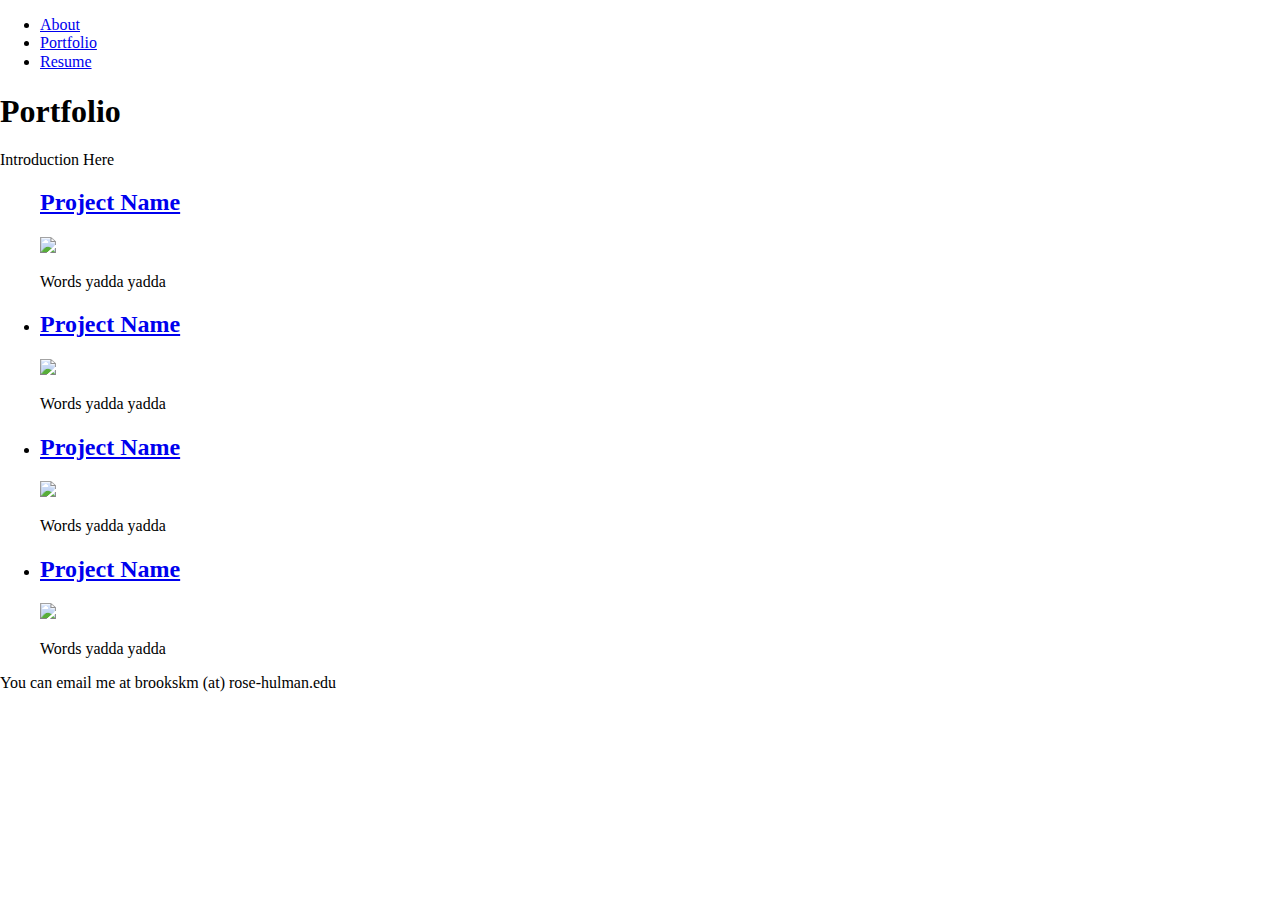
==== portfolio.html @ a6cf1c87 "Markup" ====
<!DOCTYPE HTML>
<HTML lang="en">

<head>
    <meta charset="utf-8">
    <meta naem="viewport" content="width=device-width, initial-scale=1">
    <title>Khyree Brooks portfolio 2021</title>
    <link rel="stylesheet" href="styles/normalize.css" />
    <link rel="stylesheet" href="styles/main.css" />
    <link rel="icon" href="image/favicon.png" />

</head>


<body id="Portfolio">
    <nav>
        <ul>
            <li><a href="index.html">About</a></li>
            <li><a href="portfolio.html">Portfolio</a></li>
            <li><a href="resume.html">Resume</a></li>

    </nav>
    <main>
    <!-- Content here! -->
   <h1>Portfolio</h1>
    <p>Introduction Here </p>

    <ul id="portfolioitems">
        <l1>
        <h2> <a href="Linktoproject">Project Name</a></h2>
        <img src="image/project1.png">
        <p>Words yadda yadda</p>
        </li>


        <li>
        <h2> <a href="Linktoproject">Project Name</a></h2>
        <img src="image/project2.png">
        <p>Words yadda yadda</p>
        </li>

        <li>
        <h2> <a href="Linktoproject">Project Name</a></h2>
        <img src="image/project3.png">
        <p>Words yadda yadda</p>
        </li>

        <li>
            <h2> <a href="Linktoproject">Project Name</a></h2>
            <img src="image/project4.png">
            <p>Words yadda yadda</p>
            </li>

   <script src="scripts/main.js"> </script>
    </main>
    <footer>
        You can email me at brookskm (at) rose-hulman.edu
    </footer>
</body>

</HTML>
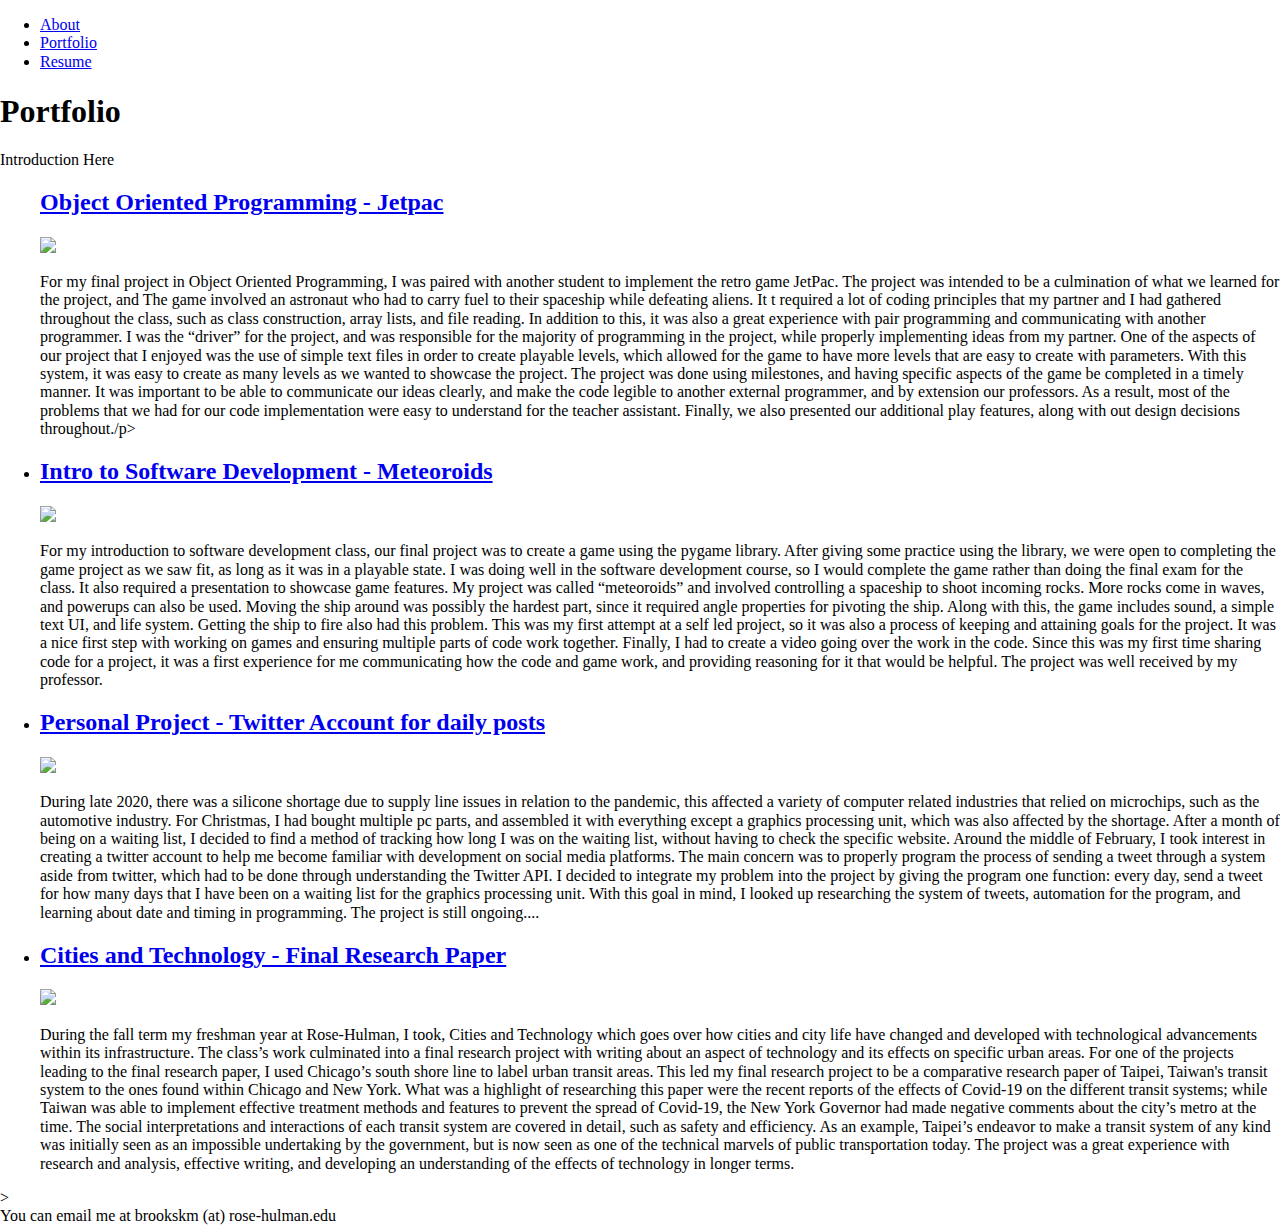
==== commit 1dcac4f5: "populated empty fields with portfolioo information" ====
--- a/portfolio.html
+++ b/portfolio.html
@@ -21,37 +21,102 @@
 
     </nav>
     <main>
-    <!-- Content here! -->
-   <h1>Portfolio</h1>
-    <p>Introduction Here </p>
+        <!-- Content here! -->
+        <h1>Portfolio</h1>
+        <p>Introduction Here </p>
 
-    <ul id="portfolioitems">
-        <l1>
-        <h2> <a href="Linktoproject">Project Name</a></h2>
-        <img src="image/project1.png">
-        <p>Words yadda yadda</p>
-        </li>
+        <ul id="portfolioitems">
+            <l1>
+                <h2> <a href="Linktoproject">Object Oriented Programming - Jetpac</a></h2>
+                <img src="image/project1.png">
+                <p>​
+                    For my final project in Object Oriented Programming, I was paired with another student to implement
+                    the retro game JetPac. The project was intended to be a culmination of what we learned for the
+                    project, and The game involved an astronaut who had to carry fuel to their spaceship while defeating
+                    aliens.
+
+                    It t required a lot of coding principles that my partner and I had gathered throughout the class,
+                    such as class construction, array lists, and file reading. In addition to this, it was also a great
+                    experience with pair programming and communicating with another programmer. I was the “driver” for
+                    the project, and was responsible for the majority of programming in the project, while properly
+                    implementing ideas from my partner. One of the aspects of our project that I enjoyed was the use of
+                    simple text files in order to create playable levels, which allowed for the game to have more levels
+                    that are easy to create with parameters. With this system, it was easy to create as many levels as
+                    we wanted to showcase the project. The project was done using milestones, and having specific
+                    aspects of the game be completed in a timely manner. It was important to be able to communicate our
+                    ideas clearly, and make the code legible to another external programmer, and by extension our
+                    professors. As a result, most of the problems that we had for our code implementation were easy to
+                    understand for the teacher assistant. Finally, we also presented our additional play features, along
+                    with out design decisions throughout./p>
+                    </li>
 
 
-        <li>
-        <h2> <a href="Linktoproject">Project Name</a></h2>
-        <img src="image/project2.png">
-        <p>Words yadda yadda</p>
-        </li>
+                    <li>
+                        <h2> <a href="Linktoproject">Intro to Software Development - Meteoroids</a></h2>
+                        <img src="image/project2.png">
+                        <p>For my introduction to software development class, our final project was to create a game
+                            using the pygame library. After giving some practice using the library, we were open to
+                            completing the game project as we saw fit, as long as it was in a playable state. I was
+                            doing well in the software development course, so I would complete the game rather than
+                            doing the final exam for the class. It also required a presentation to showcase game
+                            features. My project was called “meteoroids” and involved controlling a spaceship to shoot
+                            incoming rocks. More rocks come in waves, and powerups can also be used. Moving the ship
+                            around was possibly the hardest part, since it required angle properties for pivoting the
+                            ship. Along with this, the game includes sound, a simple text UI, and life system. Getting
+                            the ship to fire also had this problem. This was my first attempt at a self led project, so
+                            it was also a process of keeping and attaining goals for the project. It was a nice first
+                            step with working on games and ensuring multiple parts of code work together.
 
-        <li>
-        <h2> <a href="Linktoproject">Project Name</a></h2>
-        <img src="image/project3.png">
-        <p>Words yadda yadda</p>
-        </li>
+                            Finally, I had to create a video going over the work in the code. Since this was my first
+                            time sharing code for a project, it was a first experience for me communicating how the code
+                            and game work, and providing reasoning for it that would be helpful. The project was well
+                            received by my professor.</p>
+                    </li>
 
-        <li>
-            <h2> <a href="Linktoproject">Project Name</a></h2>
-            <img src="image/project4.png">
-            <p>Words yadda yadda</p>
-            </li>
+                    <li>
+                        <h2> <a href="Linktoproject">
+                                Personal Project - Twitter Account for daily posts</a></h2>
+                        <img src="image/project3.png">
+                        <p>During late 2020, there was a silicone shortage due to supply line issues in relation to the
+                            pandemic, this affected a variety of computer related industries that relied on microchips,
+                            such as the automotive industry. For Christmas, I had bought multiple pc parts, and
+                            assembled it with everything except a graphics processing unit, which was also affected by
+                            the shortage. After a month of being on a waiting list, I decided to find a method of
+                            tracking how long I was on the waiting list, without having to check the specific website.
+                            Around the middle of February, I took interest in creating a twitter account to help me
+                            become familiar with development on social media platforms. The main concern was to properly
+                            program the process of sending a tweet through a system aside from twitter, which had to be
+                            done through understanding the Twitter API. I decided to integrate my problem into the
+                            project by giving the program one function: every day, send a tweet for how many days that I
+                            have been on a waiting list for the graphics processing unit. With this goal in mind, I
+                            looked up researching the system of tweets, automation for the program, and learning about
+                            date and timing in programming. The project is still ongoing....</p>
+                    </li>
 
-   <script src="scripts/main.js"> </script>
+                    <li>
+                        <h2> <a href="Linktoproject">Cities and Technology - Final Research Paper</a></h2>
+                        <img src="image/project4.png">
+                        <p>During the fall term my freshman year at Rose-Hulman, I took, Cities and Technology which
+                            goes over how cities and city life have changed and developed with technological
+                            advancements within its infrastructure. The class’s work culminated into a final research
+                            project with writing about an aspect of technology and its effects on specific urban areas.
+                            For one of the projects leading to the final research paper, I used Chicago’s south shore
+                            line to label urban transit areas. This led my final research project to be a comparative
+                            research paper of Taipei, Taiwan's transit system to the ones found within Chicago and New
+                            York. What was a highlight of researching this paper were the recent reports of the effects
+                            of Covid-19 on the different transit systems; while Taiwan was able to implement effective
+                            treatment methods and features to prevent the spread of Covid-19, the New York Governor had
+                            made negative comments about the city’s metro at the time. The social interpretations and
+                            interactions of each transit system are covered in detail, such as safety and efficiency. As
+                            an example, Taipei’s endeavor to make a transit system of any kind was initially seen as an
+                            impossible undertaking by the government, but is now seen as one of the technical marvels of
+                            public transportation today. The project was a great experience with research and analysis,
+                            effective writing, and developing an understanding of the effects of technology in longer
+                            terms.</p>
+                    </li>
+            </l1>
+        </ul>>
+        <script src="scripts/main.js"> </script>
     </main>
     <footer>
         You can email me at brookskm (at) rose-hulman.edu
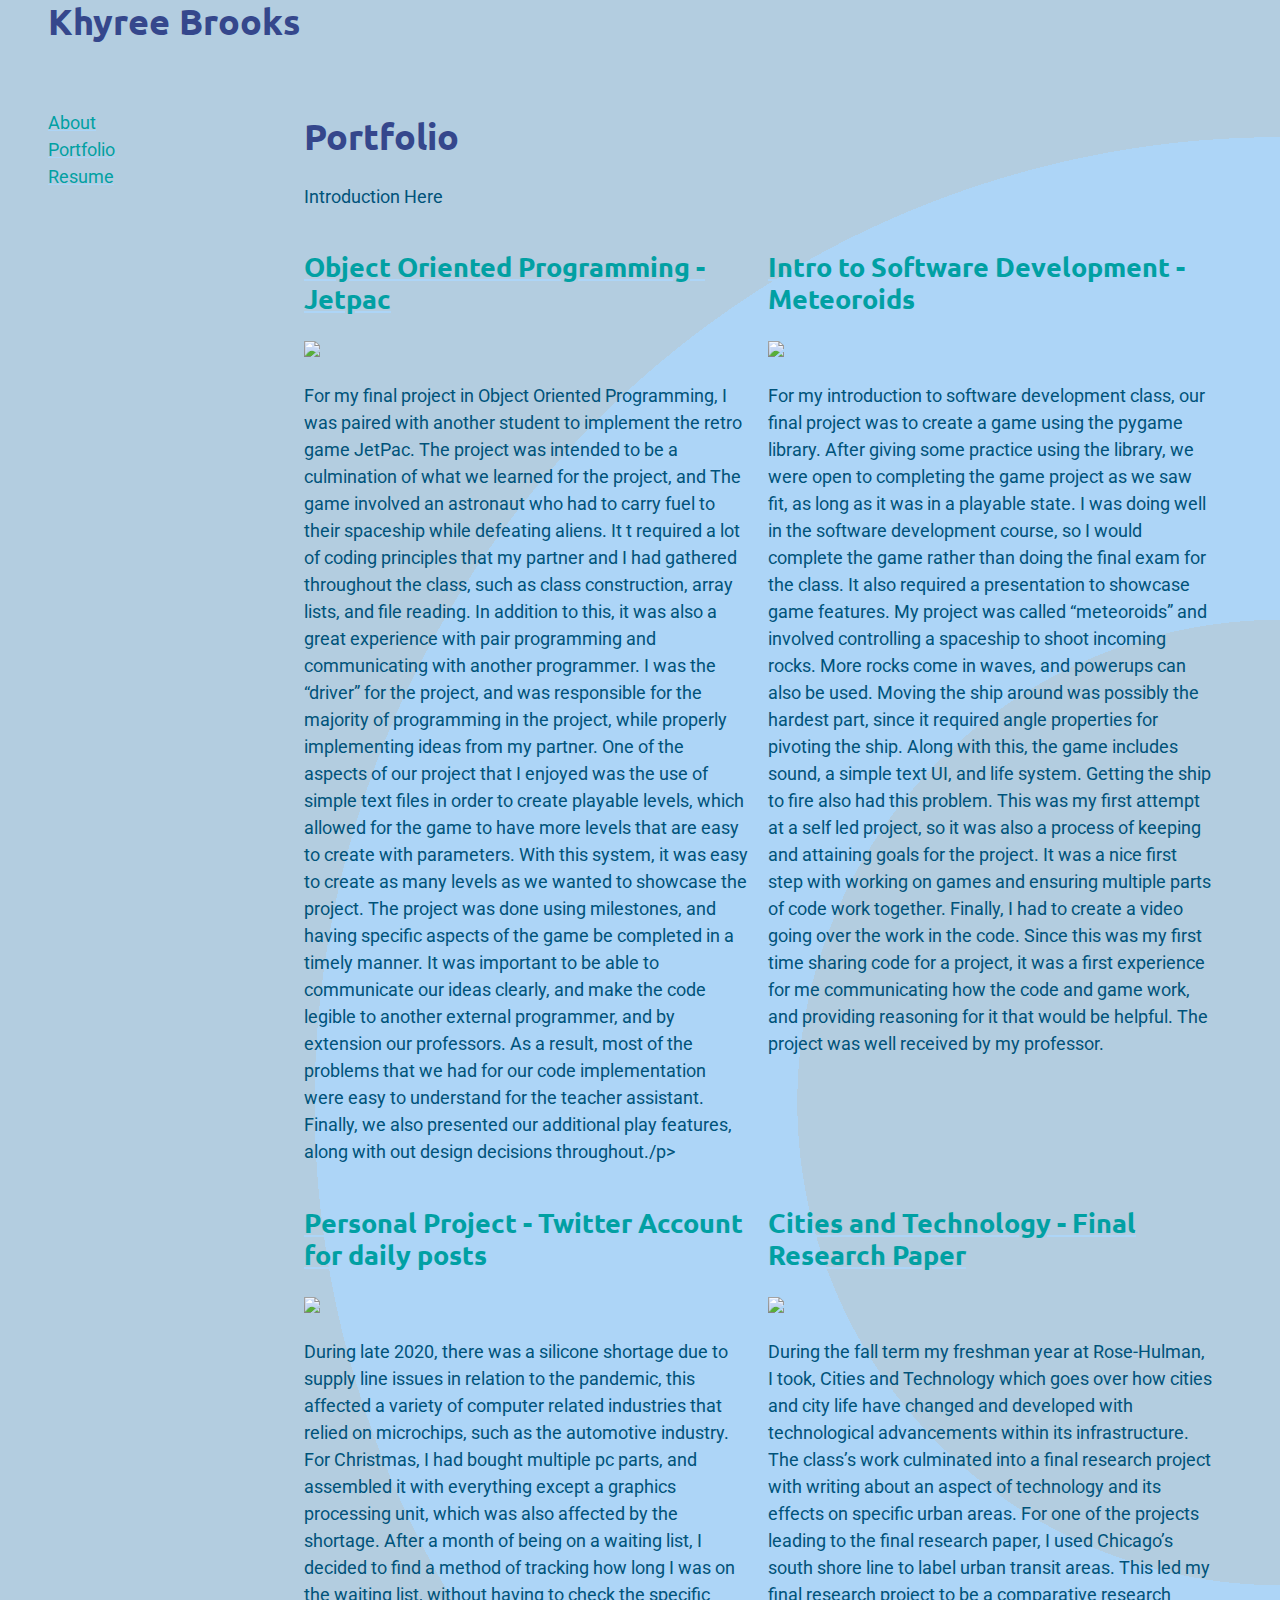
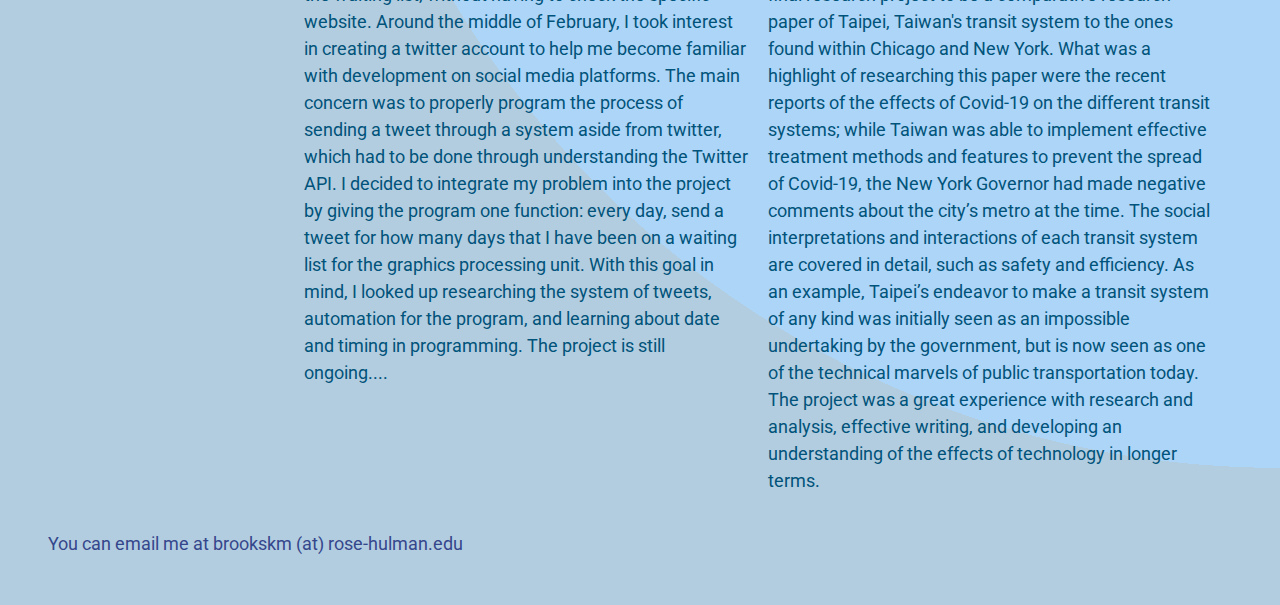
==== commit e15b188a: "Finished part 2" ====
--- a/portfolio.html
+++ b/portfolio.html
@@ -12,7 +12,10 @@
 </head>
 
 
-<body id="Portfolio">
+<body id="portfolio">
+    <header>
+        <h1>Khyree Brooks</h1>
+    </header>
     <nav>
         <ul>
             <li><a href="index.html">About</a></li>
@@ -25,10 +28,10 @@
         <h1>Portfolio</h1>
         <p>Introduction Here </p>
 
-        <ul id="portfolioitems">
-            <l1>
+        <ul id="portfolioItems">
+                <li>
                 <h2> <a href="Linktoproject">Object Oriented Programming - Jetpac</a></h2>
-                <img src="image/project1.png">
+                <img id="about2" src="image/project1.png">
                 <p>​
                     For my final project in Object Oriented Programming, I was paired with another student to implement
                     the retro game JetPac. The project was intended to be a culmination of what we learned for the
@@ -51,10 +54,10 @@
                     </li>
 
 
-                    <li>
-                        <h2> <a href="Linktoproject">Intro to Software Development - Meteoroids</a></h2>
-                        <img src="image/project2.png">
-                        <p>For my introduction to software development class, our final project was to create a game
+                <li>
+                    <h2> <a href="Linktoproject">Intro to Software Development - Meteoroids</a></h2>
+                    <img src="image/project2.png">
+                    <p>For my introduction to software development class, our final project was to create a game
                             using the pygame library. After giving some practice using the library, we were open to
                             completing the game project as we saw fit, as long as it was in a playable state. I was
                             doing well in the software development course, so I would complete the game rather than
@@ -71,13 +74,13 @@
                             time sharing code for a project, it was a first experience for me communicating how the code
                             and game work, and providing reasoning for it that would be helpful. The project was well
                             received by my professor.</p>
-                    </li>
+                </li>
 
-                    <li>
-                        <h2> <a href="Linktoproject">
+                <li>
+                    <h2> <a href="Linktoproject">
                                 Personal Project - Twitter Account for daily posts</a></h2>
-                        <img src="image/project3.png">
-                        <p>During late 2020, there was a silicone shortage due to supply line issues in relation to the
+                    <img src="image/project3.png">
+                    <p>During late 2020, there was a silicone shortage due to supply line issues in relation to the
                             pandemic, this affected a variety of computer related industries that relied on microchips,
                             such as the automotive industry. For Christmas, I had bought multiple pc parts, and
                             assembled it with everything except a graphics processing unit, which was also affected by
@@ -91,12 +94,12 @@
                             have been on a waiting list for the graphics processing unit. With this goal in mind, I
                             looked up researching the system of tweets, automation for the program, and learning about
                             date and timing in programming. The project is still ongoing....</p>
-                    </li>
+                 </li>
 
-                    <li>
-                        <h2> <a href="Linktoproject">Cities and Technology - Final Research Paper</a></h2>
-                        <img src="image/project4.png">
-                        <p>During the fall term my freshman year at Rose-Hulman, I took, Cities and Technology which
+                <li>
+                    <h2> <a href="Linktoproject">Cities and Technology - Final Research Paper</a></h2>
+                    <img src="image/project4.png">
+                    <p>During the fall term my freshman year at Rose-Hulman, I took, Cities and Technology which
                             goes over how cities and city life have changed and developed with technological
                             advancements within its infrastructure. The class’s work culminated into a final research
                             project with writing about an aspect of technology and its effects on specific urban areas.
@@ -113,9 +116,9 @@
                             public transportation today. The project was a great experience with research and analysis,
                             effective writing, and developing an understanding of the effects of technology in longer
                             terms.</p>
-                    </li>
-            </l1>
-        </ul>>
+                 </li>
+            
+        </ul>
         <script src="scripts/main.js"> </script>
     </main>
     <footer>
--- a/styles/main.css
+++ b/styles/main.css
@@ -0,0 +1,142 @@
+@import url('https://fonts.googleapis.com/css2?family=Roboto&family=Ubuntu:wght@700&display=swap');
+
+:root {
+    --vertical-space: 2erm;
+    --horizontal-space: 3rem;
+    --main-text-color: #00537A;
+    --heading-color:  #35478C;
+    --contrast-color: #01A0A3;
+    --light-Color:  #add5f7;
+}
+
+
+body {
+
+    font-size: 18px;
+    line-height: 1.5;
+    font-family: 'Roboto', sans-serif;
+    /* background-image: linear-gradient(353deg, rgb(173,213,247),rgb(255,255,255)); */
+    background-image: radial-gradient(circle at center right, rgb(179,205,224) 0%, rgb(179,205,224) 14.286%,rgb(179,205,224) 14.286%, rgb(179,205,224) 28.572%,rgb(173,213,247) 28.572%, rgb(173,213,247) 42.858%,rgb(173,213,247) 42.858%, rgb(173,213,247) 57.144%,rgb(179,205,224) 57.144%, rgb(179,205,224) 71.43%,rgb(179,205,224) 71.43%, rgb(179,205,224) 85.716%,rgb(179,205,224) 85.716%, rgb(179,205,224) 100.002%);
+    color: var(--main-text-color) ;
+    
+}
+
+
+h1,
+h2,
+h3 {
+    line-height: 1.2;
+    font-family: 'Ubuntu', sans-serif;
+    color : var(--heading-color);
+}
+
+body#about img {
+    height: 15em;
+}
+
+a {
+    color: var(--contrast-color);
+    text-decoration-color: var(--light-Color);
+}
+
+a:hover {
+    color: var(--light-Color);
+}
+
+p {
+    max-width: 50em;
+    font-family: 'Roboto', sans-serif;
+    color :var(--main-text-color);
+}
+
+body {
+    display: grid;
+    grid-template-areas:
+        "head head"
+        "nav nav"
+        "main main"
+        "foot foot";
+
+    grid-template-columns: 1fr 4fr;
+    grid-template-rows: auto auto 1fr auto;
+}
+
+@media screen and (min-width: 25em) {
+    body {
+
+        display: grid;
+        grid-template-areas:
+            "head head"
+            "nav main"
+            "foot foot";
+        grid-template-rows: auto 1fr auto;
+    }
+}
+
+body>* {
+    padding-left: var(--horizontal-space);
+    padding-right: var(--horizontal-space);
+}
+
+body>header {
+    grid-area: head;
+}
+
+body>nav {
+    grid-area: nav;
+}
+
+body>nav ul {
+    list-style-type: none;
+    padding: 0;
+}
+
+body>main {
+    grid-area: main;
+
+}
+
+body>footer {
+    grid-area: foot;
+    color: var(--heading-color);
+}
+
+
+header,
+footer {
+    padding-bottom: var(--horizontal-space);
+    padding-top: var(--vertical-space);
+}
+
+
+header h1,
+footer h1 {
+    margin: 0;
+}
+
+body#portfolio ul#portfolioItems {
+    display: flex;
+    flex-wrap: wrap;
+    flex: 0.5;
+    list-style-type: none;
+    padding: 0;
+}
+
+@media screen and (min-width: 25em) {
+    body#portfolio ul#portfolioItems li {
+        flex-basis: 48%;
+        padding-right: 2%;
+    }
+}
+
+
+main>img {
+    padding-right: 2em;
+    grid-area: img;
+}
+
+
+
+body#portfolio ul#portfolioItems li img {
+    max-width: 100%;
+}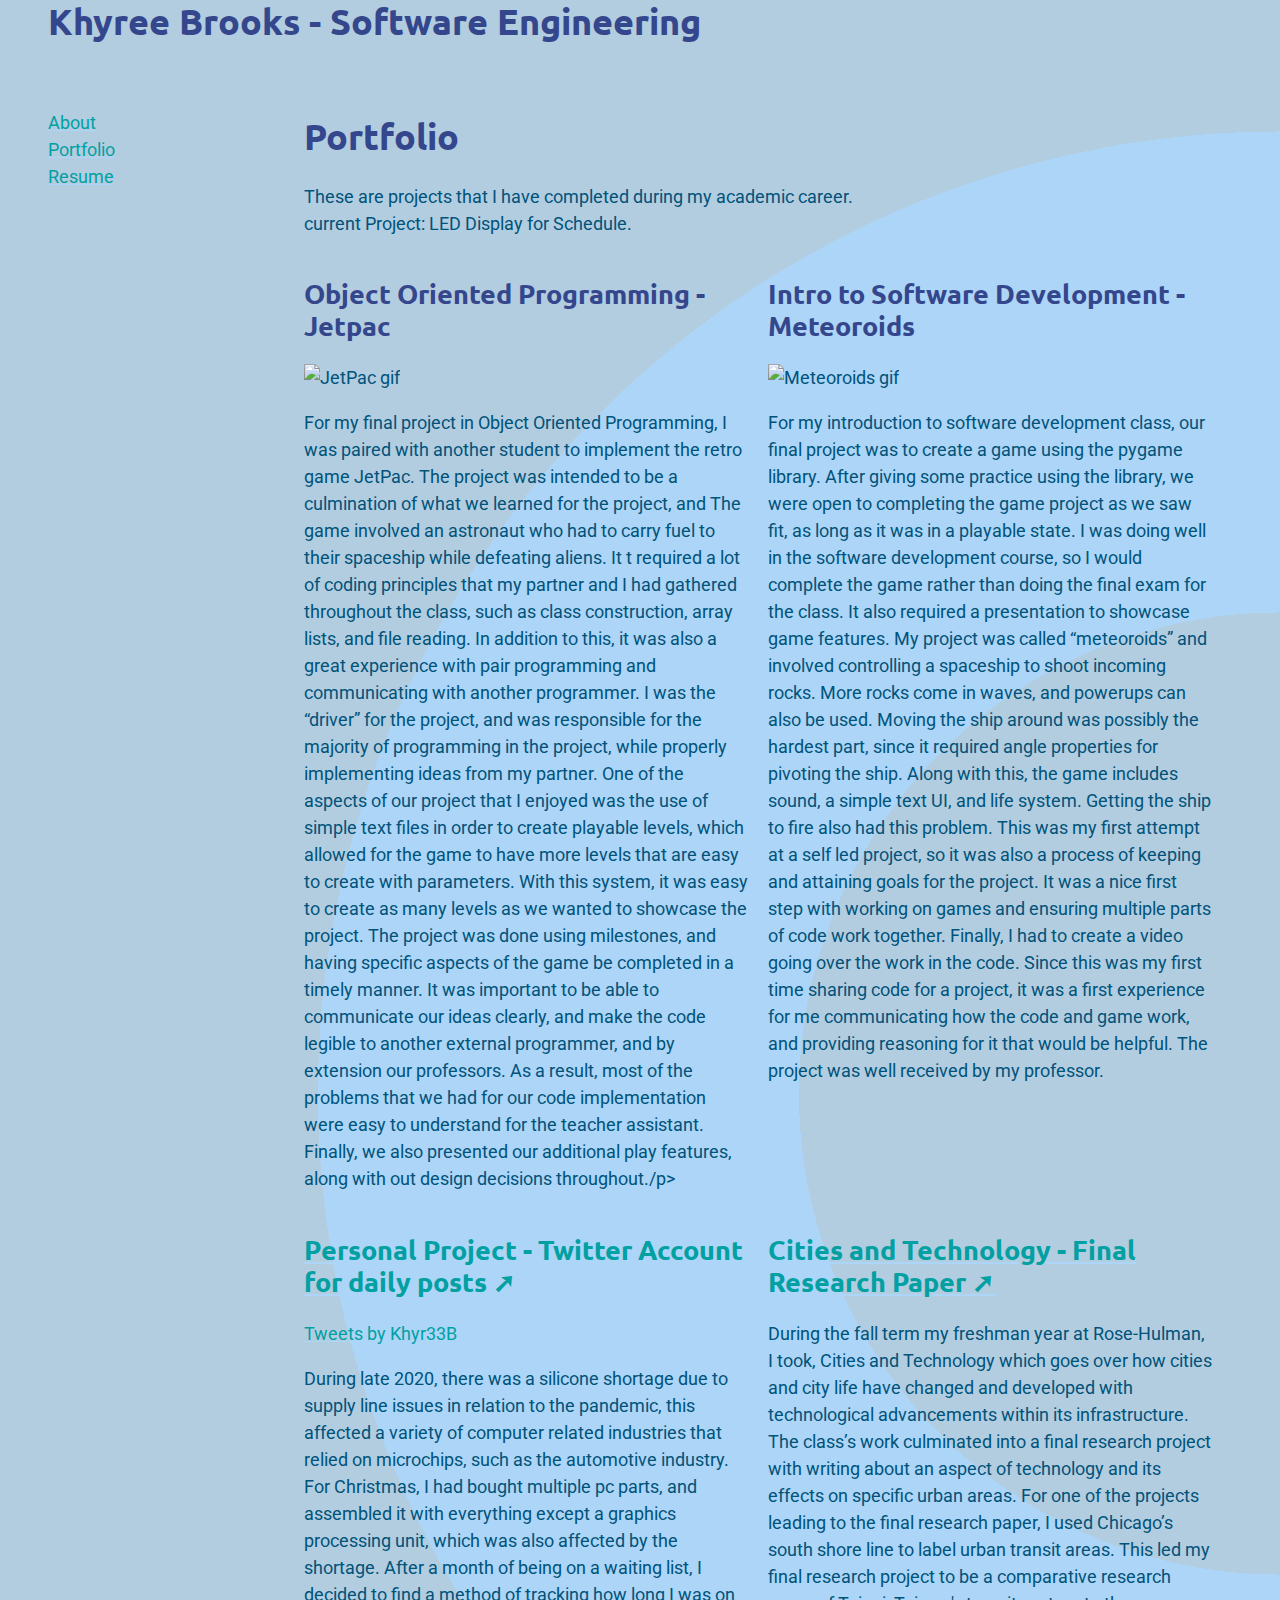
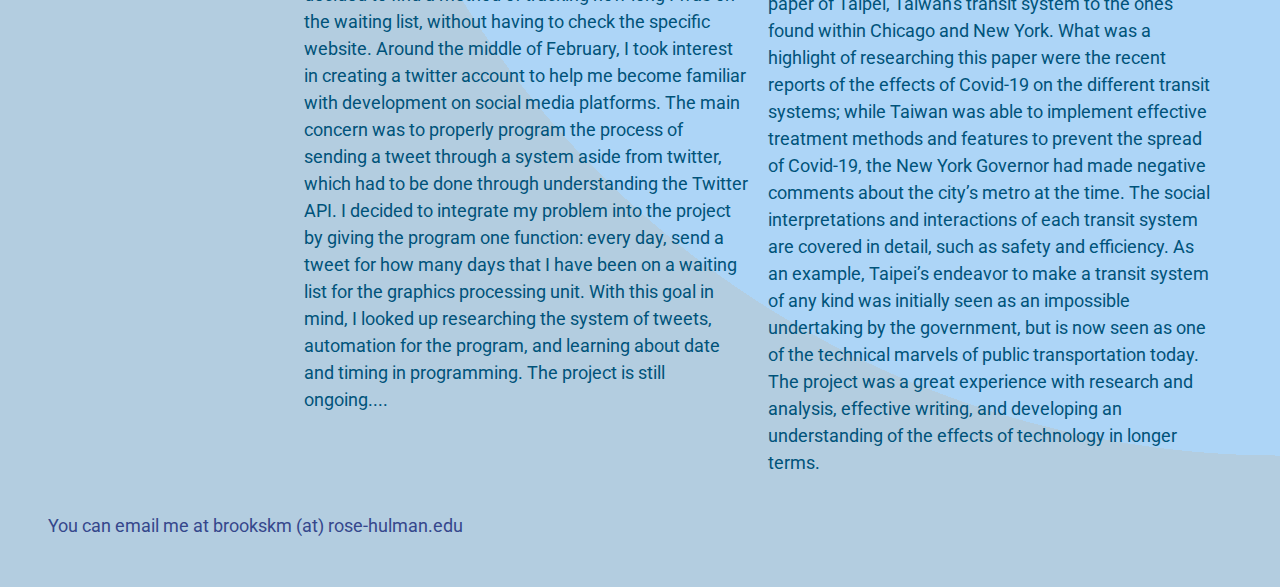
==== commit 96dbd97e: "finished style/layout" ====
--- a/portfolio.html
+++ b/portfolio.html
@@ -14,7 +14,7 @@
 
 <body id="portfolio">
     <header>
-        <h1>Khyree Brooks</h1>
+        <h1>Khyree Brooks - Software Engineering</h1>
     </header>
     <nav>
         <ul>
@@ -26,12 +26,14 @@
     <main>
         <!-- Content here! -->
         <h1>Portfolio</h1>
-        <p>Introduction Here </p>
+        <p>These are projects that I have completed during my academic career. <br>
+            current Project: LED Display for Schedule.
+        </p>
 
         <ul id="portfolioItems">
-                <li>
-                <h2> <a href="Linktoproject">Object Oriented Programming - Jetpac</a></h2>
-                <img id="about2" src="image/project1.png">
+            <li>
+                <h2> Object Oriented Programming - Jetpac</h2>
+                <img id="about2" src="images/hnet-image_orig.gif" alt="JetPac gif">
                 <p>​
                     For my final project in Object Oriented Programming, I was paired with another student to implement
                     the retro game JetPac. The project was intended to be a culmination of what we learned for the
@@ -51,73 +53,77 @@
                     professors. As a result, most of the problems that we had for our code implementation were easy to
                     understand for the teacher assistant. Finally, we also presented our additional play features, along
                     with out design decisions throughout./p>
-                    </li>
+            </li>
 
 
-                <li>
-                    <h2> <a href="Linktoproject">Intro to Software Development - Meteoroids</a></h2>
-                    <img src="image/project2.png">
-                    <p>For my introduction to software development class, our final project was to create a game
-                            using the pygame library. After giving some practice using the library, we were open to
-                            completing the game project as we saw fit, as long as it was in a playable state. I was
-                            doing well in the software development course, so I would complete the game rather than
-                            doing the final exam for the class. It also required a presentation to showcase game
-                            features. My project was called “meteoroids” and involved controlling a spaceship to shoot
-                            incoming rocks. More rocks come in waves, and powerups can also be used. Moving the ship
-                            around was possibly the hardest part, since it required angle properties for pivoting the
-                            ship. Along with this, the game includes sound, a simple text UI, and life system. Getting
-                            the ship to fire also had this problem. This was my first attempt at a self led project, so
-                            it was also a process of keeping and attaining goals for the project. It was a nice first
-                            step with working on games and ensuring multiple parts of code work together.
+            <li>
+                <h2>Intro to Software Development - Meteoroids</h2>
+                <img src="images/hnet-image-2_orig.gif" alt="Meteoroids gif">
+                <p>For my introduction to software development class, our final project was to create a game
+                    using the pygame library. After giving some practice using the library, we were open to
+                    completing the game project as we saw fit, as long as it was in a playable state. I was
+                    doing well in the software development course, so I would complete the game rather than
+                    doing the final exam for the class. It also required a presentation to showcase game
+                    features. My project was called “meteoroids” and involved controlling a spaceship to shoot
+                    incoming rocks. More rocks come in waves, and powerups can also be used. Moving the ship
+                    around was possibly the hardest part, since it required angle properties for pivoting the
+                    ship. Along with this, the game includes sound, a simple text UI, and life system. Getting
+                    the ship to fire also had this problem. This was my first attempt at a self led project, so
+                    it was also a process of keeping and attaining goals for the project. It was a nice first
+                    step with working on games and ensuring multiple parts of code work together.
 
-                            Finally, I had to create a video going over the work in the code. Since this was my first
-                            time sharing code for a project, it was a first experience for me communicating how the code
-                            and game work, and providing reasoning for it that would be helpful. The project was well
-                            received by my professor.</p>
-                </li>
+                    Finally, I had to create a video going over the work in the code. Since this was my first
+                    time sharing code for a project, it was a first experience for me communicating how the code
+                    and game work, and providing reasoning for it that would be helpful. The project was well
+                    received by my professor.</p>
+            </li>
 
-                <li>
-                    <h2> <a href="Linktoproject">
-                                Personal Project - Twitter Account for daily posts</a></h2>
-                    <img src="image/project3.png">
-                    <p>During late 2020, there was a silicone shortage due to supply line issues in relation to the
-                            pandemic, this affected a variety of computer related industries that relied on microchips,
-                            such as the automotive industry. For Christmas, I had bought multiple pc parts, and
-                            assembled it with everything except a graphics processing unit, which was also affected by
-                            the shortage. After a month of being on a waiting list, I decided to find a method of
-                            tracking how long I was on the waiting list, without having to check the specific website.
-                            Around the middle of February, I took interest in creating a twitter account to help me
-                            become familiar with development on social media platforms. The main concern was to properly
-                            program the process of sending a tweet through a system aside from twitter, which had to be
-                            done through understanding the Twitter API. I decided to integrate my problem into the
-                            project by giving the program one function: every day, send a tweet for how many days that I
-                            have been on a waiting list for the graphics processing unit. With this goal in mind, I
-                            looked up researching the system of tweets, automation for the program, and learning about
-                            date and timing in programming. The project is still ongoing....</p>
-                 </li>
+            <li>
+                <h2> <a href="https://twitter.com/khyr33B">
+                        Personal Project - Twitter Account for daily posts &#10138</a></h2>
+                <a class="twitter-timeline" data-height="400"
+                    href="https://twitter.com/Khyr33B?ref_src=twsrc%5Etfw">Tweets by Khyr33B</a>
+                <script async src="https://platform.twitter.com/widgets.js" charset="utf-8"></script>
+                <p>During late 2020, there was a silicone shortage due to supply line issues in relation to the
+                    pandemic, this affected a variety of computer related industries that relied on microchips,
+                    such as the automotive industry. For Christmas, I had bought multiple pc parts, and
+                    assembled it with everything except a graphics processing unit, which was also affected by
+                    the shortage. After a month of being on a waiting list, I decided to find a method of
+                    tracking how long I was on the waiting list, without having to check the specific website.
+                    Around the middle of February, I took interest in creating a twitter account to help me
+                    become familiar with development on social media platforms. The main concern was to properly
+                    program the process of sending a tweet through a system aside from twitter, which had to be
+                    done through understanding the Twitter API. I decided to integrate my problem into the
+                    project by giving the program one function: every day, send a tweet for how many days that I
+                    have been on a waiting list for the graphics processing unit. With this goal in mind, I
+                    looked up researching the system of tweets, automation for the program, and learning about
+                    date and timing in programming. The project is still ongoing....</p>
+            </li>
 
-                <li>
-                    <h2> <a href="Linktoproject">Cities and Technology - Final Research Paper</a></h2>
-                    <img src="image/project4.png">
-                    <p>During the fall term my freshman year at Rose-Hulman, I took, Cities and Technology which
-                            goes over how cities and city life have changed and developed with technological
-                            advancements within its infrastructure. The class’s work culminated into a final research
-                            project with writing about an aspect of technology and its effects on specific urban areas.
-                            For one of the projects leading to the final research paper, I used Chicago’s south shore
-                            line to label urban transit areas. This led my final research project to be a comparative
-                            research paper of Taipei, Taiwan's transit system to the ones found within Chicago and New
-                            York. What was a highlight of researching this paper were the recent reports of the effects
-                            of Covid-19 on the different transit systems; while Taiwan was able to implement effective
-                            treatment methods and features to prevent the spread of Covid-19, the New York Governor had
-                            made negative comments about the city’s metro at the time. The social interpretations and
-                            interactions of each transit system are covered in detail, such as safety and efficiency. As
-                            an example, Taipei’s endeavor to make a transit system of any kind was initially seen as an
-                            impossible undertaking by the government, but is now seen as one of the technical marvels of
-                            public transportation today. The project was a great experience with research and analysis,
-                            effective writing, and developing an understanding of the effects of technology in longer
-                            terms.</p>
-                 </li>
-            
+            <li>
+                <h2> <a
+                        href="https://docs.google.com/document/d/14i0RAGSlPy1Xf7w1qammaQIZ73tvo2ZajW_cAG-8nOs/edit?usp=sharing">Cities
+                        and Technology - Final Research Paper &#10138</a></h2>
+
+                <p>During the fall term my freshman year at Rose-Hulman, I took, Cities and Technology which
+                    goes over how cities and city life have changed and developed with technological
+                    advancements within its infrastructure. The class’s work culminated into a final research
+                    project with writing about an aspect of technology and its effects on specific urban areas.
+                    For one of the projects leading to the final research paper, I used Chicago’s south shore
+                    line to label urban transit areas. This led my final research project to be a comparative
+                    research paper of Taipei, Taiwan's transit system to the ones found within Chicago and New
+                    York. What was a highlight of researching this paper were the recent reports of the effects
+                    of Covid-19 on the different transit systems; while Taiwan was able to implement effective
+                    treatment methods and features to prevent the spread of Covid-19, the New York Governor had
+                    made negative comments about the city’s metro at the time. The social interpretations and
+                    interactions of each transit system are covered in detail, such as safety and efficiency. As
+                    an example, Taipei’s endeavor to make a transit system of any kind was initially seen as an
+                    impossible undertaking by the government, but is now seen as one of the technical marvels of
+                    public transportation today. The project was a great experience with research and analysis,
+                    effective writing, and developing an understanding of the effects of technology in longer
+                    terms.</p>
+            </li>
+
         </ul>
         <script src="scripts/main.js"> </script>
     </main>
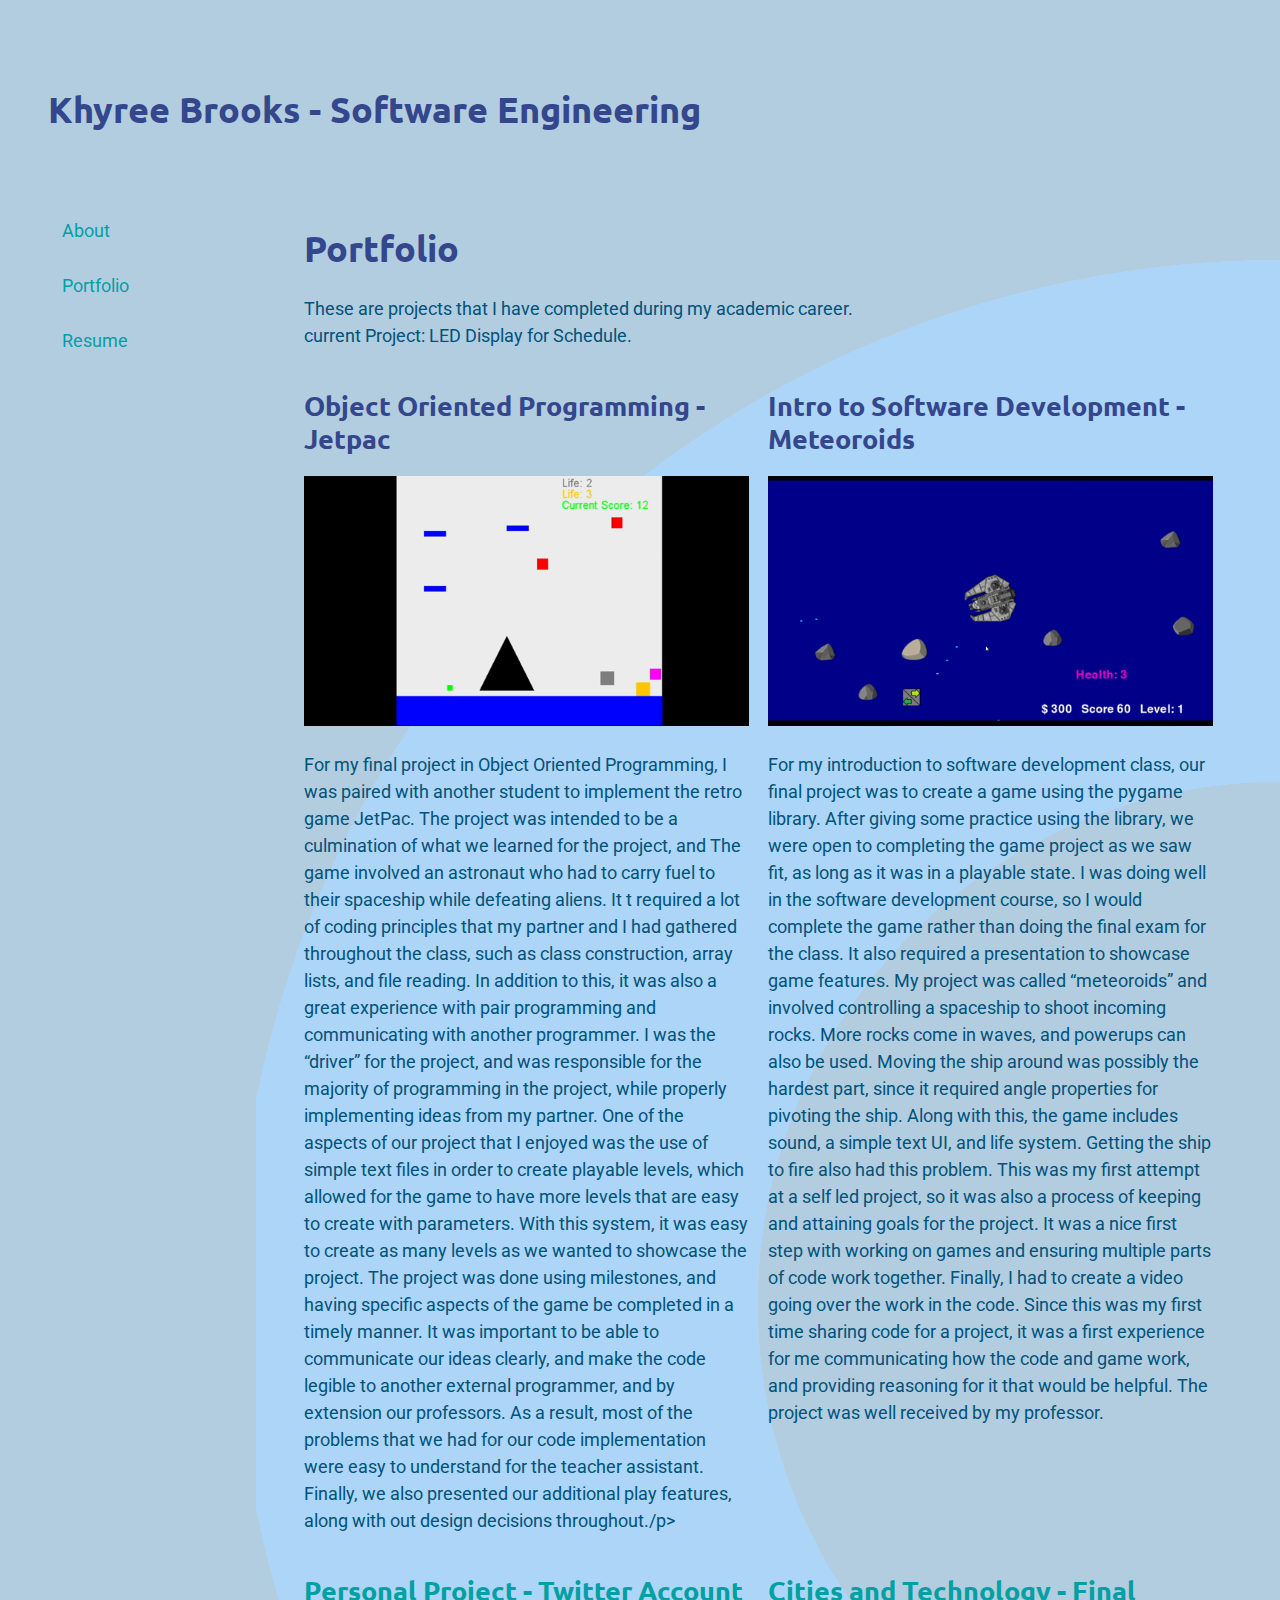
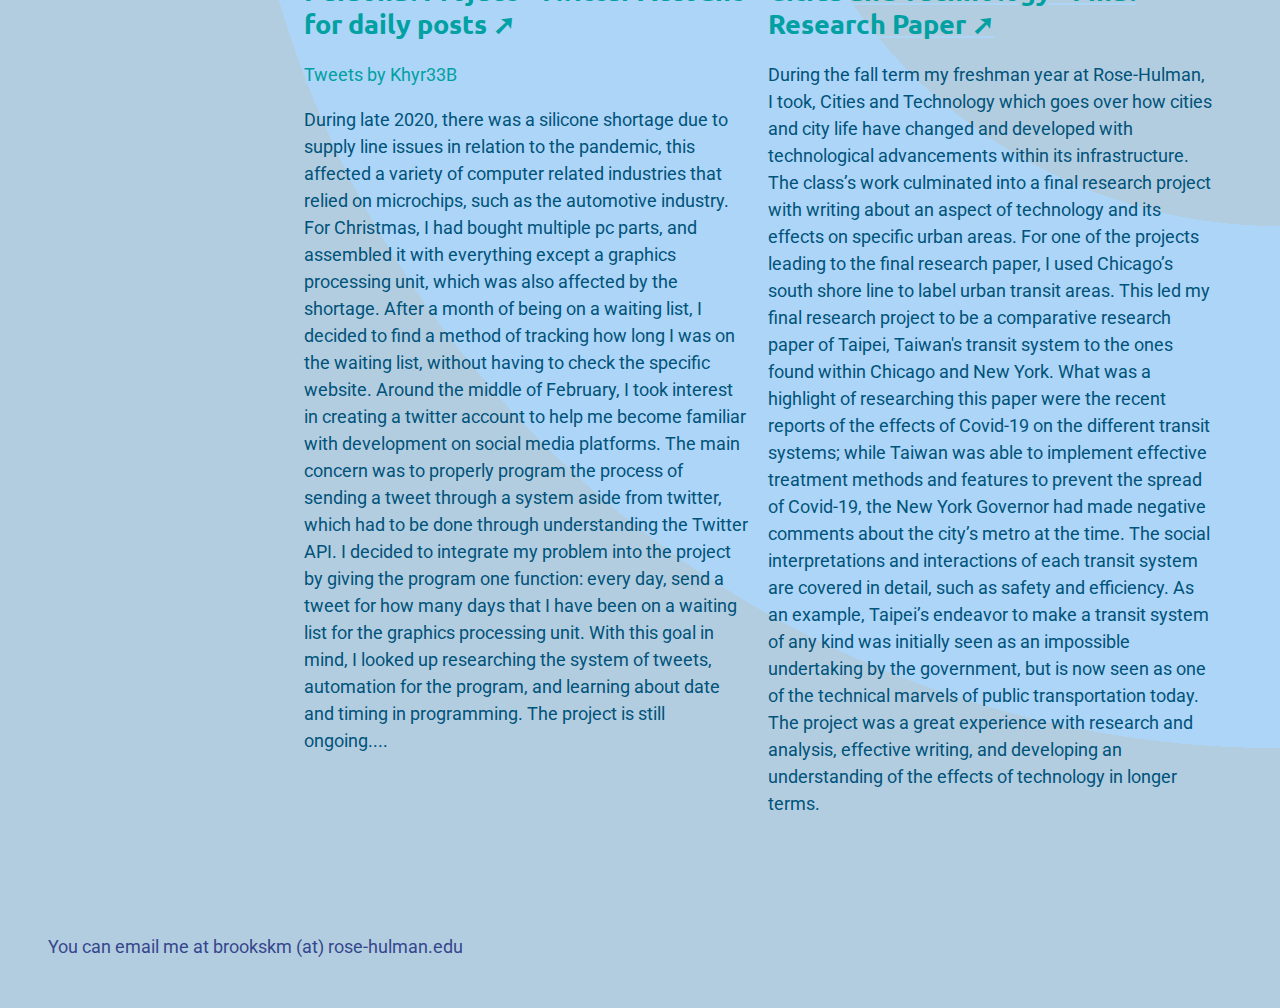
==== commit 49f4b9ff: "Added navbar" ====
--- a/portfolio.html
+++ b/portfolio.html
@@ -16,13 +16,21 @@
     <header>
         <h1>Khyree Brooks - Software Engineering</h1>
     </header>
-    <nav>
+    <!-- <nav>
         <ul>
             <li><a href="index.html">About</a></li>
             <li><a href="portfolio.html">Portfolio</a></li>
             <li><a href="resume.html">Resume</a></li>
 
-    </nav>
+    </nav> -->
+    <div id="navbar">
+    <a href="index.html">About</a>
+    <a href="portfolio.html">Portfolio</a>
+    <a href="resume.html">Resume</a>
+    </div>
+
+
+
     <main>
         <!-- Content here! -->
         <h1>Portfolio</h1>
--- a/styles/main.css
+++ b/styles/main.css
@@ -73,6 +73,9 @@
     }
 }
 
+
+
+
 body>* {
     padding-left: var(--horizontal-space);
     padding-right: var(--horizontal-space);
@@ -84,6 +87,7 @@
 
 body>nav {
     grid-area: nav;
+    
 }
 
 body>nav ul {
@@ -104,6 +108,7 @@
 
 header,
 footer {
+    margin-top: 5rem;
     padding-bottom: var(--horizontal-space);
     padding-top: var(--vertical-space);
 }
@@ -111,7 +116,8 @@
 
 header h1,
 footer h1 {
-    margin: 0;
+
+    margin-top: 0.5rem;
 }
 
 body#portfolio ul#portfolioItems {
@@ -132,11 +138,48 @@
 
 main>img {
     padding-right: 2em;
+
     grid-area: img;
+    float: left;
 }
 
 
 
 body#portfolio ul#portfolioItems li img {
     max-width: 100%;
-}+}
+
+
+/* Navbar was created following W3Schools guide https://www.w3schools.com/howto/howto_js_navbar_sticky.asp */
+
+
+#navbar {
+    overflow: hidden;
+    background-color: rgb(179,205,224);
+  }
+  
+  /* Navbar links */
+  #navbar a {
+    float: left;
+    display: block;
+    color: var(--contrast-color);
+    text-align: right;
+    padding: 14px;
+    text-decoration: none;
+  }
+  
+  Page content
+  .content {
+    padding: 16px;
+  }
+  
+  .sticky {
+     background-color: var(--main-text-color) !important;
+    position: fixed;
+    top: 0;
+    width: 100%;
+  }
+
+  .sticky + .content {
+    padding-top: 60px;
+  }